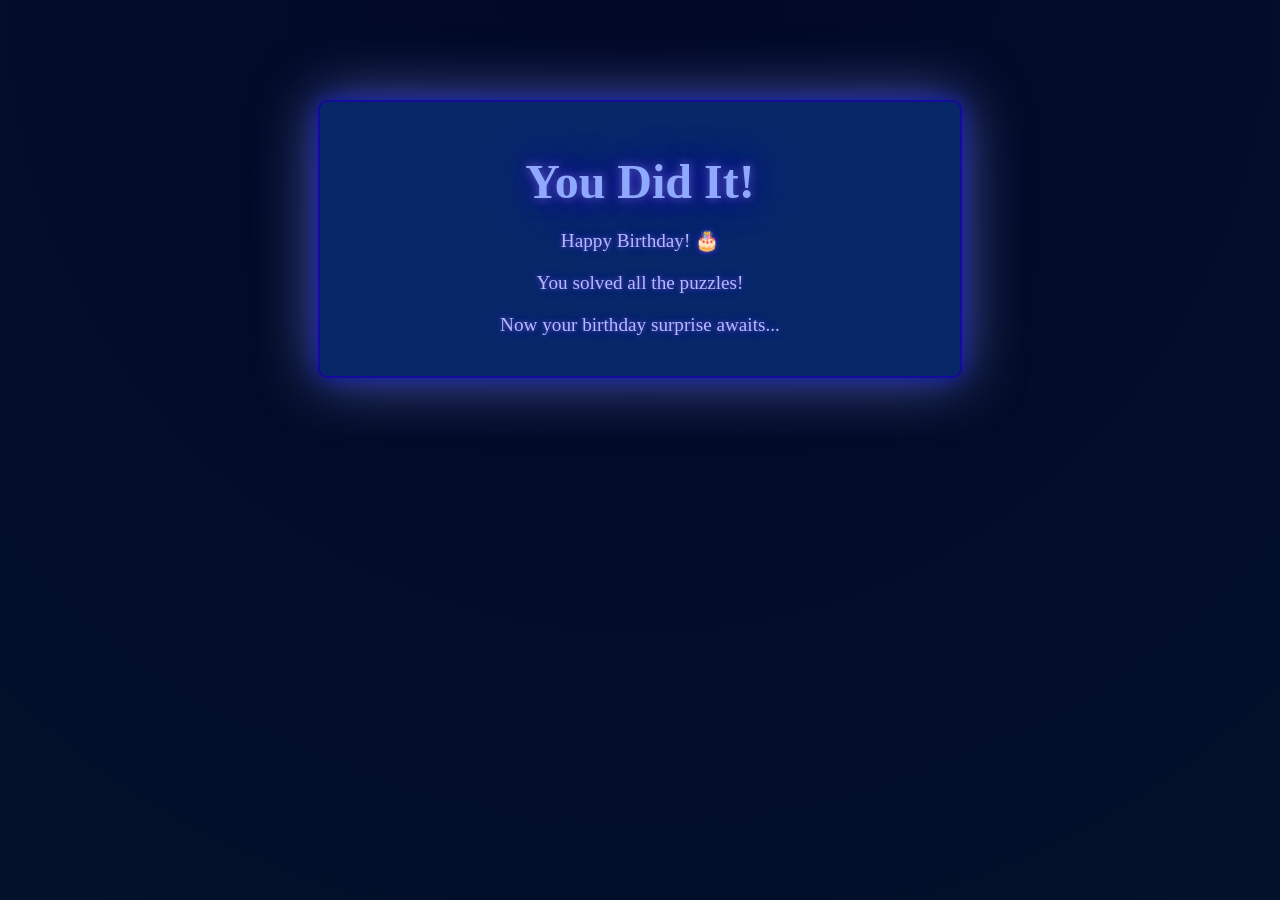
==== final.html @ 4a547cbd "Update game" ====
<!DOCTYPE html>
<html lang="en">
<head>
    <meta charset="UTF-8">
    <meta name="viewport" content="width=device-width, initial-scale=1.0">
    <title>Happy Birthday!</title>
    <link rel="stylesheet" href="style.css">
</head>
<body>
    <div class="container">
        <h1> You Did It! </h1>

        <p>Happy Birthday! 🎂</p>

        <p>You solved all the puzzles!</p>

        <p>Now your birthday surprise awaits... </p>
    </div>
</body>
</html>
---- style.css ----
/* Body */
body {
    background: radial-gradient(circle at top, #010827, #03112b);
    color: #b5e1ff;
    font-family: 'Midnight Galactic';
    display: flex;
    justify-content: center;
    align-items: flex-start;
    height: 100vh;
    margin: 0;
    overflow: hidden;
    position: relative;
}
/* kontener */
.container {
    text-align: center;
    padding: 20px;
    background: rgba(11, 47, 122, 0.8);
    border: 2px solid #140a9c;
    margin-top: 100px;
    border-radius: 10px;
    box-shadow: 0 0 20px #0d1dad, 0 0 60px #5962b6;
    width: 80%;
    max-width: 600px;
    z-index: 2;
    animation: fadeIn 2s ease-out;
}
/* neon title */
h1 {
    font-size: 3em;
    color: #8ea9ff;
    text-shadow: 0 0 10px #595bb6, 0 0 20px #180dad, 0 0 40px #1d0dad;
    margin-bottom: 20px;
}

/* paragraphs */
p {
    font-size: 1.2em;
    color: #b5baff;
    text-shadow: 0 0 5px #6259b6, 0 0 10px #100dad;
    margin-bottom: 20px;
    animation: fadeIn 2s ease-in-out;
}

/* animation */
@keyframes fadeIn {
    from {
        opacity: 0;
        transform: translateY(-20px);
    }
    to {
        opacity: 1;
        transform: translateY(0);
    }
}

/* Input */
input {
    padding: 10px;
    border: 2px solid #100dad;
    border-radius: 5px;
    width: 80%;
    max-width: 300px;
    font-size: 16px;
    margin-top: 10px;
    background-color: #1e1e1e;
    color: #b5c3ff;
    text-shadow: 0 0 5px #595fb6, 0 0 10px #1d0dad;
    box-shadow: 0 0 10px #0d10ad;
    animation: fadeIn 2s ease-in-out;
}

/* Buttons */
button {
    padding: 12px 20px;
    background-color: #0d10ad;
    color: white;
    border: none;
    border-radius: 5px;
    cursor: pointer;
    margin-top: 20px;
    font-size: 1.2em;
    text-shadow: 0 0 5px #5967b6;
    box-shadow: 0 0 10px #5b59b6;
    transition: all 0.3s ease-in-out;
    animation: fadeIn 2.5s ease-in-out;
}
button:hover {
    background-color: #595fb6;
    box-shadow: 0 0 20px #5976b6, 0 0 40px #0d10ad;
    transform: scale(1.05);
}

/* message style */
#message {
    margin-top: 20px;
    font-size:  18px;
    color: #bab5ff;
    text-shadow: 0 0 10px #595bb6;
    animation: fadeIn 3s ease-in-out;
}

/* pictures style */
.game-image {
    max-width: 100%;
    height: auto;
    border: 3px solid #1d0dad;
    box-shadow: 0 0 15px #595fb6, 0 0 30px #0d18ad;
    border-radius: 10px;
    margin-top: 20px;
    animation: fadeIn 3s ease-in-out;
}
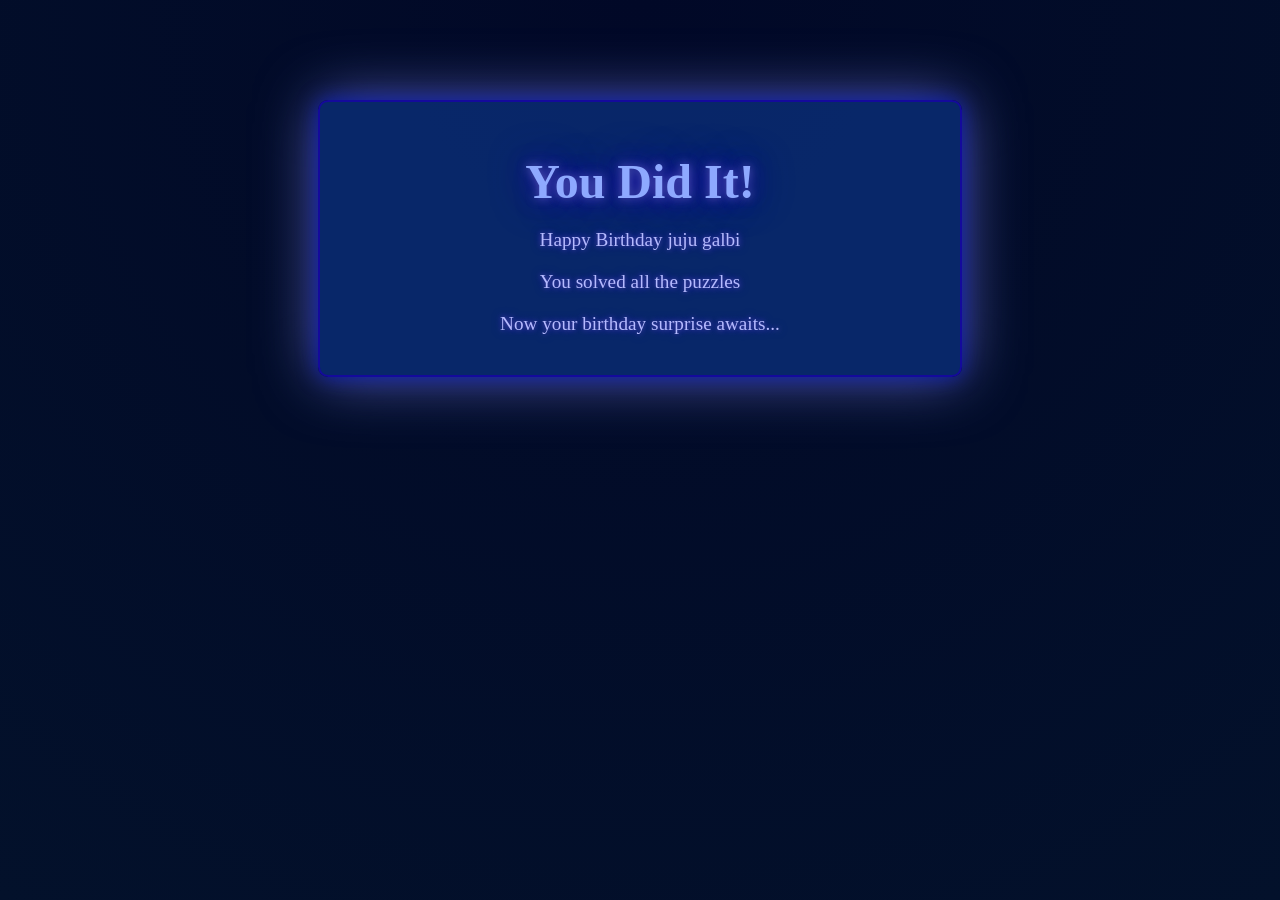
==== commit 294b8571: "update game" ====
--- a/final.html
+++ b/final.html
@@ -10,9 +10,9 @@
     <div class="container">
         <h1> You Did It! </h1>
 
-        <p>Happy Birthday! 🎂</p>
+        <p>Happy Birthday juju galbi</p>
 
-        <p>You solved all the puzzles!</p>
+        <p>You solved all the puzzles</p>
 
         <p>Now your birthday surprise awaits... </p>
     </div>
--- a/style.css
+++ b/style.css
@@ -90,6 +90,29 @@
     box-shadow: 0 0 20px #5976b6, 0 0 40px #0d10ad;
     transform: scale(1.05);
 }
+/* Go Next link button */
+.next-button {
+    display: inline-block;
+    padding: 10px 20px;
+    background-color: transparent;
+    color: white;
+    border: 2px solid #8ea9ff;
+    border-radius: 6px;
+    text-decoration: none;
+    cursor: pointer;
+    font-size: 15px;
+    margin-top: 20px;
+    text-shadow: 0 0 5px #5967b6;
+    box-shadow: 0 0 10px #5b59b6;
+    transition: all 0.3s ease-in-out;
+}
+
+.next-button:hover {
+    background-color: #0d10ad;
+    color: white;
+    box-shadow: 0 0 20px #5976b6, 0 0 40px #0d10ad;
+    transform: scale(1.05);
+}
 
 /* message style */
 #message {
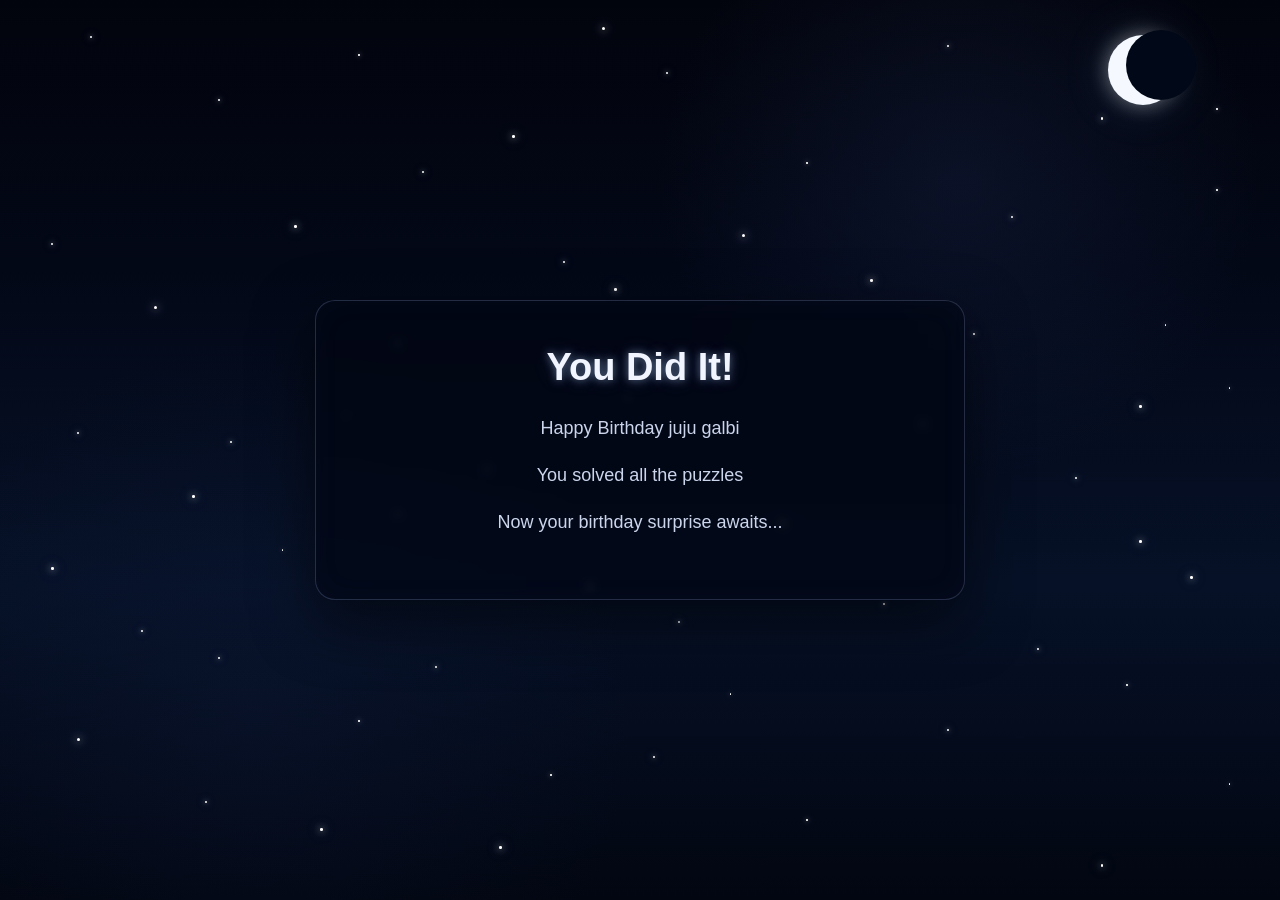
==== commit 4b7187fc: "update game" ====
--- a/final.html
+++ b/final.html
@@ -1,20 +1,108 @@
 <!DOCTYPE html>
 <html lang="en">
+
 <head>
     <meta charset="UTF-8">
     <meta name="viewport" content="width=device-width, initial-scale=1.0">
+
     <title>Happy Birthday!</title>
+
     <link rel="stylesheet" href="style.css">
 </head>
+
 <body>
+
+    <!-- ================= BACKGROUND STARS ================= -->
+
+    <div class="stars">
+
+        <div class="star"></div>
+        <div class="star"></div>
+        <div class="star"></div>
+        <div class="star"></div>
+        <div class="star"></div>
+        <div class="star"></div>
+        <div class="star"></div>
+        <div class="star"></div>
+        <div class="star"></div>
+        <div class="star"></div>
+
+        <div class="star"></div>
+        <div class="star"></div>
+        <div class="star"></div>
+        <div class="star"></div>
+        <div class="star"></div>
+        <div class="star"></div>
+        <div class="star"></div>
+        <div class="star"></div>
+        <div class="star"></div>
+        <div class="star"></div>
+
+        <div class="star"></div>
+        <div class="star"></div>
+        <div class="star"></div>
+        <div class="star"></div>
+        <div class="star"></div>
+        <div class="star"></div>
+        <div class="star"></div>
+        <div class="star"></div>
+        <div class="star"></div>
+        <div class="star"></div>
+
+        <div class="star"></div>
+        <div class="star"></div>
+        <div class="star"></div>
+        <div class="star"></div>
+        <div class="star"></div>
+        <div class="star"></div>
+        <div class="star"></div>
+        <div class="star"></div>
+        <div class="star"></div>
+        <div class="star"></div>
+
+        <div class="star"></div>
+        <div class="star"></div>
+        <div class="star"></div>
+        <div class="star"></div>
+        <div class="star"></div>
+        <div class="star"></div>
+        <div class="star"></div>
+        <div class="star"></div>
+        <div class="star"></div>
+        <div class="star"></div>
+
+        <div class="star"></div>
+        <div class="star"></div>
+        <div class="star"></div>
+        <div class="star"></div>
+        <div class="star"></div>
+        <div class="star"></div>
+        <div class="star"></div>
+        <div class="star"></div>
+        <div class="star"></div>
+        <div class="star"></div>
+
+    </div>
+
+    <!-- ================= MOON ================= -->
+
+    <div class="moon"></div>
+
+
+    <!-- ================= FINAL MESSAGE ================= -->
+
     <div class="container">
-        <h1> You Did It! </h1>
+
+        <h1>You Did It!</h1>
 
         <p>Happy Birthday juju galbi</p>
 
         <p>You solved all the puzzles</p>
 
-        <p>Now your birthday surprise awaits... </p>
+        <p>Now your birthday surprise awaits...</p>
+
     </div>
+
 </body>
+
 </html>
--- a/style.css
+++ b/style.css
@@ -1,135 +1,561 @@
-/* Body */
+/* =========================
+   REALISTIC STARRY NIGHT
+   ========================= */
+
+* {
+    box-sizing: border-box;
+}
+
+html,
 body {
-    background: radial-gradient(circle at top, #010827, #03112b);
-    color: #b5e1ff;
-    font-family: 'Midnight Galactic';
+    width: 100%;
+    min-height: 100%;
+    margin: 0;
+}
+
+body {
+    min-height: 100vh;
+    position: relative;
+    overflow-x: hidden;
+
+    /* Deep realistic night sky */
+    background:
+        radial-gradient(circle at 75% 20%, rgba(35, 50, 95, 0.25), transparent 25%),
+        radial-gradient(circle at 20% 80%, rgba(20, 35, 75, 0.2), transparent 30%),
+        linear-gradient(
+            to bottom,
+            #02040d 0%,
+            #030817 30%,
+            #061127 65%,
+            #020611 100%
+        );
+
+    color: #e8efff;
+    font-family: Arial, sans-serif;
+
     display: flex;
     justify-content: center;
-    align-items: flex-start;
-    height: 100vh;
-    margin: 0;
-    overflow: hidden;
+    align-items: center;
+}
+
+/* ================= STARS ================= */
+
+.stars {
+    position: fixed;
+    inset: 0;
+    pointer-events: none;
+    z-index: 0;
+}
+
+.star {
+    position: absolute;
+
+    width: 2px;
+    height: 2px;
+
+    background: white;
+    border-radius: 50%;
+
+    box-shadow:
+        0 0 5px rgba(255, 255, 255, 0.8),
+        0 0 10px rgba(200, 220, 255, 0.5);
+
+    animation: twinkle 3s infinite ease-in-out;
+}
+
+
+/* ================= STAR POSITIONS ================= */
+
+/* Top area */
+
+.star:nth-child(1)  { top: 4%;  left: 7%;  animation-delay: .2s; }
+.star:nth-child(2)  { top: 11%; left: 17%; animation-delay: 1.7s; }
+.star:nth-child(3)  { top: 6%;  left: 28%; animation-delay: .8s; }
+.star:nth-child(4)  { top: 15%; left: 40%; animation-delay: 2.3s; }
+.star:nth-child(5)  { top: 8%;  left: 52%; animation-delay: .4s; }
+.star:nth-child(6)  { top: 18%; left: 63%; animation-delay: 1.2s; }
+.star:nth-child(7)  { top: 5%;  left: 74%; animation-delay: 2.1s; }
+.star:nth-child(8)  { top: 13%; left: 86%; animation-delay: .6s; }
+.star:nth-child(9)  { top: 21%; left: 95%; animation-delay: 1.9s; }
+
+
+/* Upper middle */
+
+.star:nth-child(10) { top: 27%; left: 4%;  animation-delay: 1.1s; }
+.star:nth-child(11) { top: 34%; left: 12%; animation-delay: 2.6s; }
+.star:nth-child(12) { top: 25%; left: 23%; animation-delay: .7s; }
+.star:nth-child(13) { top: 38%; left: 31%; animation-delay: 1.8s; }
+.star:nth-child(14) { top: 29%; left: 44%; animation-delay: .3s; }
+.star:nth-child(15) { top: 41%; left: 56%; animation-delay: 2.4s; }
+.star:nth-child(16) { top: 31%; left: 68%; animation-delay: 1.3s; }
+.star:nth-child(17) { top: 24%; left: 79%; animation-delay: 2.8s; }
+.star:nth-child(18) { top: 36%; left: 91%; animation-delay: .9s; }
+
+
+/* Middle */
+
+.star:nth-child(19) { top: 48%; left: 6%;  animation-delay: 2.2s; }
+.star:nth-child(20) { top: 55%; left: 15%; animation-delay: .5s; }
+.star:nth-child(21) { top: 46%; left: 27%; animation-delay: 1.6s; }
+.star:nth-child(22) { top: 52%; left: 38%; animation-delay: 2.7s; }
+.star:nth-child(23) { top: 44%; left: 49%; animation-delay: .8s; }
+.star:nth-child(24) { top: 58%; left: 61%; animation-delay: 1.4s; }
+.star:nth-child(25) { top: 47%; left: 72%; animation-delay: 2.5s; }
+.star:nth-child(26) { top: 53%; left: 84%; animation-delay: .1s; }
+.star:nth-child(27) { top: 43%; left: 96%; animation-delay: 1.9s; }
+
+
+/* Lower middle */
+
+.star:nth-child(28) { top: 63%; left: 4%;  animation-delay: .6s; }
+.star:nth-child(29) { top: 70%; left: 11%; animation-delay: 2.1s; }
+.star:nth-child(30) { top: 61%; left: 22%; animation-delay: 1.3s; }
+.star:nth-child(31) { top: 74%; left: 34%; animation-delay: 2.8s; }
+.star:nth-child(32) { top: 65%; left: 46%; animation-delay: .4s; }
+.star:nth-child(33) { top: 77%; left: 57%; animation-delay: 1.7s; }
+.star:nth-child(34) { top: 67%; left: 69%; animation-delay: 2.4s; }
+.star:nth-child(35) { top: 72%; left: 81%; animation-delay: .9s; }
+.star:nth-child(36) { top: 64%; left: 93%; animation-delay: 1.5s; }
+
+
+/* Bottom */
+
+.star:nth-child(37) { top: 82%; left: 6%;  animation-delay: 2.5s; }
+.star:nth-child(38) { top: 89%; left: 16%; animation-delay: .3s; }
+.star:nth-child(39) { top: 80%; left: 28%; animation-delay: 1.8s; }
+.star:nth-child(40) { top: 94%; left: 39%; animation-delay: .7s; }
+.star:nth-child(41) { top: 84%; left: 51%; animation-delay: 2.2s; }
+.star:nth-child(42) { top: 91%; left: 63%; animation-delay: 1.1s; }
+.star:nth-child(43) { top: 81%; left: 74%; animation-delay: 2.7s; }
+.star:nth-child(44) { top: 96%; left: 86%; animation-delay: .5s; }
+.star:nth-child(45) { top: 87%; left: 96%; animation-delay: 1.6s; }
+
+
+/* Extra scattered stars */
+
+.star:nth-child(46) { top: 3%;  left: 47%; animation-delay: 2.9s; }
+.star:nth-child(47) { top: 19%; left: 33%; animation-delay: .2s; }
+.star:nth-child(48) { top: 32%; left: 48%; animation-delay: 1.5s; }
+.star:nth-child(49) { top: 57%; left: 31%; animation-delay: 2.3s; }
+.star:nth-child(50) { top: 69%; left: 53%; animation-delay: .8s; }
+.star:nth-child(51) { top: 76%; left: 88%; animation-delay: 1.9s; }
+.star:nth-child(52) { top: 92%; left: 25%; animation-delay: 2.6s; }
+.star:nth-child(53) { top: 37%; left: 76%; animation-delay: .4s; }
+.star:nth-child(54) { top: 12%; left: 95%; animation-delay: 1.2s; }
+.star:nth-child(55) { top: 49%; left: 18%; animation-delay: 2.8s; }
+.star:nth-child(56) { top: 60%; left: 89%; animation-delay: .6s; }
+.star:nth-child(57) { top: 86%; left: 43%; animation-delay: 1.4s; }
+.star:nth-child(58) { top: 26%; left: 58%; animation-delay: 2.1s; }
+.star:nth-child(59) { top: 73%; left: 17%; animation-delay: .9s; }
+.star:nth-child(60) { top: 45%; left: 89%; animation-delay: 2.5s; }
+
+
+/* ================= STAR VARIETY ================= */
+
+/* Small stars */
+
+.star:nth-child(3n) {
+    width: 1.5px;
+    height: 1.5px;
+    box-shadow: 0 0 5px rgba(255,255,255,.7);
+}
+
+
+/* Medium stars */
+
+.star:nth-child(4n) {
+    width: 2.5px;
+    height: 2.5px;
+    box-shadow:
+        0 0 7px rgba(255,255,255,.9),
+        0 0 13px rgba(200,220,255,.5);
+}
+
+
+/* A few brighter stars */
+
+.star:nth-child(11),
+.star:nth-child(24),
+.star:nth-child(37),
+.star:nth-child(46),
+.star:nth-child(58) {
+    width: 3px;
+    height: 3px;
+
+    box-shadow:
+        0 0 8px white,
+        0 0 16px rgba(210,225,255,.8),
+        0 0 25px rgba(170,200,255,.35);
+}
+
+
+/* ================= TWINKLE ================= */
+
+@keyframes twinkle {
+
+    0% {
+        opacity: 0;
+        transform: scale(.4);
+    }
+
+    15% {
+        opacity: .15;
+        transform: scale(.6);
+    }
+
+    35% {
+        opacity: .8;
+        transform: scale(1);
+    }
+
+    50% {
+        opacity: 1;
+        transform: scale(1.15);
+    }
+
+    65% {
+        opacity: .7;
+        transform: scale(.9);
+    }
+
+    82% {
+        opacity: .15;
+        transform: scale(.6);
+    }
+
+    100% {
+        opacity: 0;
+        transform: scale(.4);
+    }
+}
+
+
+/* ================= MOON ================= */
+
+.moon {
+    position: fixed;
+
+    top: 35px;
+    right: 8%;
+
+    width: 70px;
+    height: 70px;
+
+    background: #f5f9ff;
+
+    border-radius: 50%;
+
+    box-shadow:
+        0 0 20px rgba(255,255,255,.4),
+        0 0 50px rgba(150,200,255,.15);
+
+    z-index: 1;
+}
+
+.moon::after {
+    content: "";
+
+    position: absolute;
+
+    top: -5px;
+    left: 18px;
+
+    width: 70px;
+    height: 70px;
+
+    background: #010817;
+
+    border-radius: 50%;
+}
+/* =========================
+   GAME CONTAINER
+   ========================= */
+
+.container {
     position: relative;
-}
-/* kontener */
-.container {
+    z-index: 5;
+
+    width: min(90%, 650px);
+
+    padding: 45px 35px;
+
     text-align: center;
-    padding: 20px;
-    background: rgba(11, 47, 122, 0.8);
-    border: 2px solid #140a9c;
-    margin-top: 100px;
+
+    background: rgba(2, 6, 18, 0.72);
+
+    border: 1px solid rgba(170, 195, 255, 0.2);
+
+    border-radius: 20px;
+
+    box-shadow:
+        0 20px 60px rgba(0, 0, 0, 0.55),
+        inset 0 0 30px rgba(100, 130, 200, 0.04);
+
+    backdrop-filter: blur(4px);
+}
+
+
+/* =========================
+   TITLE
+   ========================= */
+
+h1 {
+    margin-top: 0;
+
+    color: #f1f5ff;
+
+    font-size: 38px;
+
+    text-shadow:
+        0 0 8px rgba(190, 215, 255, 0.5),
+        0 0 20px rgba(100, 140, 220, 0.2);
+}
+
+
+/* =========================
+   TEXT
+   ========================= */
+
+p {
+    color: #cbd6ed;
+
+    font-size: 18px;
+
+    line-height: 1.6;
+}
+
+
+/* =========================
+   INPUT
+   ========================= */
+
+input {
+    width: 75%;
+
+    padding: 13px 16px;
+
+    margin: 15px 0;
+
+    border: 1px solid rgba(170, 195, 255, 0.35);
+
     border-radius: 10px;
-    box-shadow: 0 0 20px #0d1dad, 0 0 60px #5962b6;
-    width: 80%;
-    max-width: 600px;
-    z-index: 2;
-    animation: fadeIn 2s ease-out;
-}
-/* neon title */
-h1 {
-    font-size: 3em;
-    color: #8ea9ff;
-    text-shadow: 0 0 10px #595bb6, 0 0 20px #180dad, 0 0 40px #1d0dad;
-    margin-bottom: 20px;
-}
-
-/* paragraphs */
-p {
-    font-size: 1.2em;
-    color: #b5baff;
-    text-shadow: 0 0 5px #6259b6, 0 0 10px #100dad;
-    margin-bottom: 20px;
-    animation: fadeIn 2s ease-in-out;
-}
-
-/* animation */
-@keyframes fadeIn {
-    from {
-        opacity: 0;
-        transform: translateY(-20px);
-    }
-    to {
-        opacity: 1;
-        transform: translateY(0);
-    }
-}
-
-/* Input */
-input {
-    padding: 10px;
-    border: 2px solid #100dad;
-    border-radius: 5px;
-    width: 80%;
-    max-width: 300px;
+
+    outline: none;
+
+    background: rgba(0, 5, 15, 0.7);
+
+    color: white;
+
     font-size: 16px;
-    margin-top: 10px;
-    background-color: #1e1e1e;
-    color: #b5c3ff;
-    text-shadow: 0 0 5px #595fb6, 0 0 10px #1d0dad;
-    box-shadow: 0 0 10px #0d10ad;
-    animation: fadeIn 2s ease-in-out;
-}
-
-/* Buttons */
-button {
-    padding: 12px 20px;
-    background-color: #0d10ad;
-    color: white;
-    border: none;
-    border-radius: 5px;
-    cursor: pointer;
-    margin-top: 20px;
-    font-size: 1.2em;
-    text-shadow: 0 0 5px #5967b6;
-    box-shadow: 0 0 10px #5b59b6;
-    transition: all 0.3s ease-in-out;
-    animation: fadeIn 2.5s ease-in-out;
-}
-button:hover {
-    background-color: #595fb6;
-    box-shadow: 0 0 20px #5976b6, 0 0 40px #0d10ad;
-    transform: scale(1.05);
-}
-/* Go Next link button */
+
+    text-align: center;
+
+    transition: 0.3s;
+}
+
+input::placeholder {
+    color: #8995aa;
+}
+
+input:focus {
+    border-color: rgba(210, 225, 255, 0.7);
+
+    box-shadow:
+        0 0 12px rgba(150, 180, 255, 0.2);
+}
+
+
+/* =========================
+   BUTTON
+   ========================= */
+
+button,
 .next-button {
     display: inline-block;
-    padding: 10px 20px;
-    background-color: transparent;
-    color: white;
-    border: 2px solid #8ea9ff;
-    border-radius: 6px;
+
+    padding: 12px 28px;
+
+    margin-top: 10px;
+
+    border: 1px solid rgba(190, 210, 255, 0.35);
+
+    border-radius: 10px;
+
+    background: rgba(15, 30, 65, 0.8);
+
+    color: #eef4ff;
+
+    font-size: 16px;
+
     text-decoration: none;
+
     cursor: pointer;
-    font-size: 15px;
-    margin-top: 20px;
-    text-shadow: 0 0 5px #5967b6;
-    box-shadow: 0 0 10px #5b59b6;
-    transition: all 0.3s ease-in-out;
-}
-
+
+    transition: all 0.3s ease;
+}
+
+button:hover,
 .next-button:hover {
-    background-color: #0d10ad;
-    color: white;
-    box-shadow: 0 0 20px #5976b6, 0 0 40px #0d10ad;
-    transform: scale(1.05);
-}
-
-/* message style */
+    background: rgba(30, 55, 100, 0.9);
+
+    box-shadow:
+        0 0 18px rgba(150, 180, 255, 0.25);
+
+    transform: translateY(-2px);
+}
+
+
+/* =========================
+   MESSAGE
+   ========================= */
+
 #message {
-    margin-top: 20px;
-    font-size:  18px;
-    color: #bab5ff;
-    text-shadow: 0 0 10px #595bb6;
-    animation: fadeIn 3s ease-in-out;
-}
-
-/* pictures style */
-.game-image {
+    min-height: 28px;
+
+    margin-top: 18px;
+
+    color: #dce8ff;
+
+    font-weight: 600;
+}
+
+
+/* =========================
+   IMAGES
+   ========================= */
+
+img {
     max-width: 100%;
-    height: auto;
-    border: 3px solid #1d0dad;
-    box-shadow: 0 0 15px #595fb6, 0 0 30px #0d18ad;
-    border-radius: 10px;
-    margin-top: 20px;
-    animation: fadeIn 3s ease-in-out;
+
+    border-radius: 15px;
+
+    box-shadow:
+        0 10px 35px rgba(0, 0, 0, 0.5);
+}
+
+
+/* =========================
+   STAR ANIMATIONS
+   ========================= */
+
+/* Very slow overall change */
+@keyframes starsOverall {
+
+    0% {
+        opacity: 0.65;
+    }
+
+    20% {
+        opacity: 0.9;
+    }
+
+    40% {
+        opacity: 0.75;
+    }
+
+    60% {
+        opacity: 1;
+    }
+
+    80% {
+        opacity: 0.7;
+    }
+
+    100% {
+        opacity: 0.9;
+    }
+}
+
+
+/* Creates sudden-looking individual twinkles */
+@keyframes twinkleStars {
+
+    0% {
+        opacity: 0.85;
+    }
+
+    8% {
+        opacity: 0.25;
+    }
+
+    15% {
+        opacity: 0.95;
+    }
+
+    23% {
+        opacity: 0.4;
+    }
+
+    32% {
+        opacity: 1;
+    }
+
+    45% {
+        opacity: 0.35;
+    }
+
+    57% {
+        opacity: 0.9;
+    }
+
+    68% {
+        opacity: 0.2;
+    }
+
+    76% {
+        opacity: 1;
+    }
+
+    88% {
+        opacity: 0.45;
+    }
+
+    100% {
+        opacity: 0.85;
+    }
+}
+
+
+/* Moon breathing very subtly */
+@keyframes moonGlow {
+
+    from {
+        filter: brightness(0.95);
+    }
+
+    to {
+        filter: brightness(1.08);
+    }
+}
+
+
+/* =========================
+   MOBILE
+   ========================= */
+
+@media (max-width: 600px) {
+
+    .container {
+        padding: 35px 22px;
+    }
+
+    h1 {
+        font-size: 30px;
+    }
+
+    p {
+        font-size: 16px;
+    }
+
+    input {
+        width: 90%;
+    }
+
+    .moon {
+        width: 90px;
+        height: 90px;
+
+        top: 5%;
+        right: 5%;
+    }
 }
